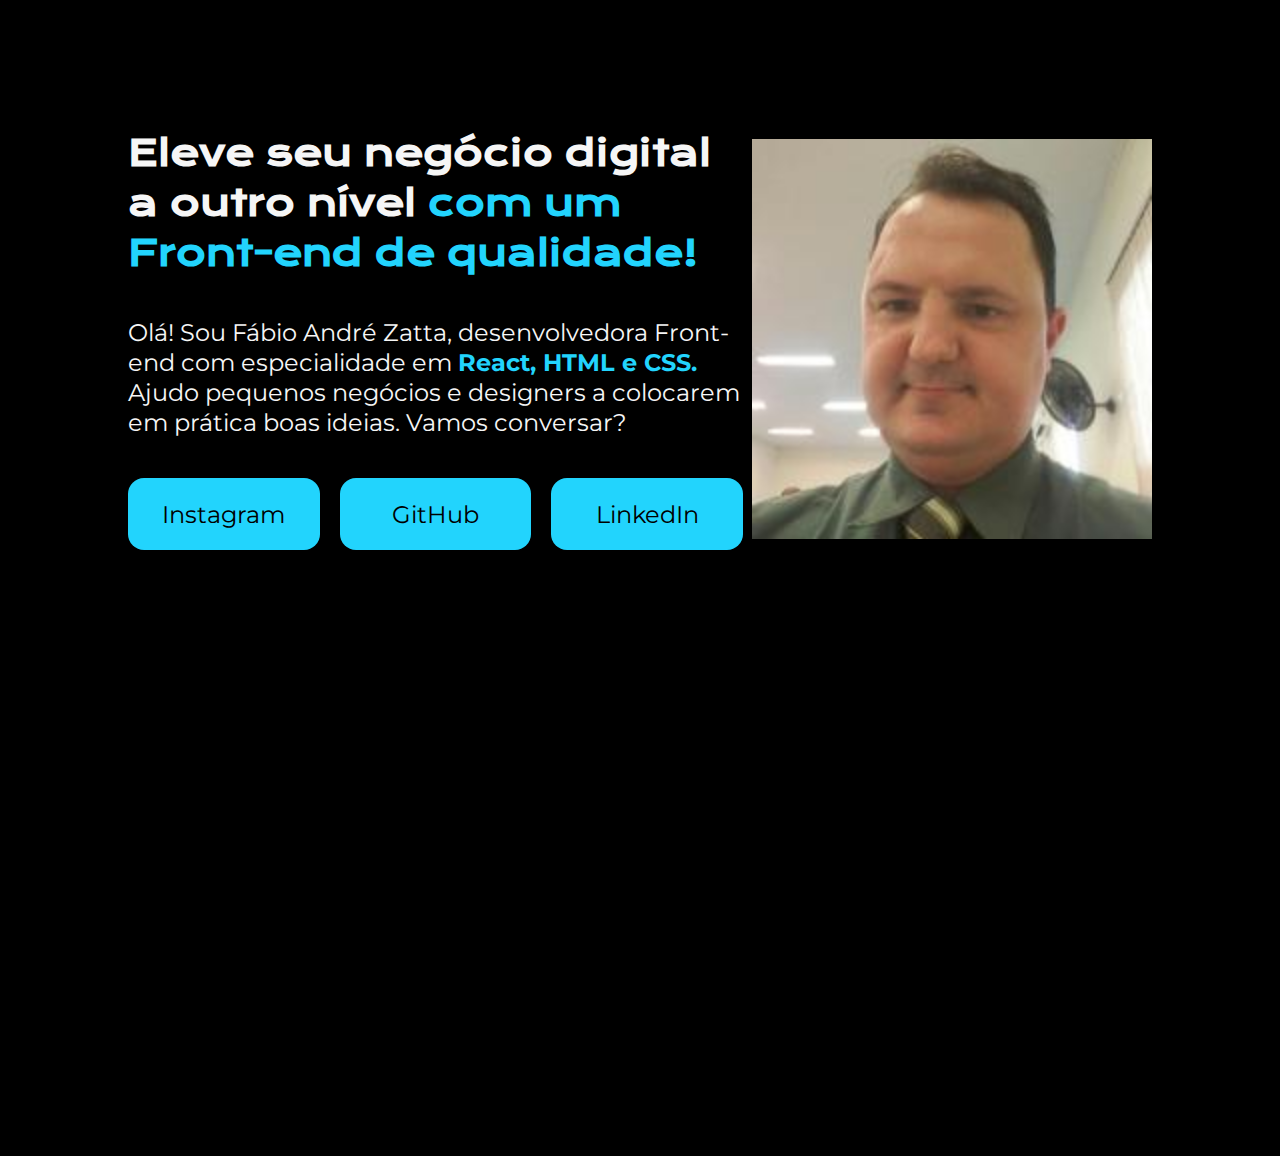
==== index.html @ e59fb410 "feito: html e css do prjeto parte 1" ====
<!DOCTYPE html>
<html lang="pt-BR">
<head>
    <link rel="preconnect" href="https://fonts.googleapis.com">
    <link rel="preconnect" href="https://fonts.gstatic.com" crossorigin>
    
    <meta charset="UTF-8">
    <meta name="viewport" content="width=device-width, initial-scale=1.0">
   
    <link href="https://fonts.googleapis.com/css2?family=Krona+One&display=swap" rel="stylesheet">
    <link href="https://fonts.googleapis.com/css2?family=Montserrat&display=swap" rel="stylesheet">
    <link rel="stylesheet" href="style.css">
    
    <title>Portifólio</title>
</head>
<body>
    <header></header>
    <main class="apresentacao">
       <section class="apresentacao__conteudo">
            <h1 class="apresentacao__conteudo__titulo">Eleve seu negócio digital a outro nível <strong class="titulo-destaque">com um Front-end de qualidade!</strong> </h1>
            <p class="apresentacao__conteudo__texto">Olá! Sou Fábio André Zatta, desenvolvedora Front-end com especialidade em <strong class="titulo-destaque">React, HTML e CSS.</strong> Ajudo pequenos negócios e designers a colocarem em prática boas ideias. Vamos conversar?</p>
            <div class="apresentacao__links">
                <a class="apresentacao__links__link"  href="https://www.instagram.com/dr._fabio_zatta/" target="_blank" rel="noopener noreferrer">
                    Instagram
                </a>
                <a class="apresentacao__links__link"  href="https://github.com/fisiofaz" target="_blank" rel="noopener noreferrer">
                    GitHub
                </a>            
                <a class="apresentacao__links__link"  href="https://www.linkedin.com/in/fabiozatta-dweb/" target="_blank" rel="noopener noreferrer">
                    LinkedIn
                </a>
            </div>
       </section> 
       <img class="image" src="./images/minha_imagem.jpg" alt="a imagem de fábio andré zatta" srcset="">
    </main>   
    <footer></footer>    
</body>
</html>
---- style.css ----
* {
    padding: 0;
    margin: 0;
    box-sizing: border-box;    
}

:root {
    font-size: 62.5%;
    --color-main: #000;
    --color-text-primary: #22D4FD;
    --color-text-secondary: #F6F6F6;
    --color-button-text: #000;
    --color-button: #22D4FD;
}


body {
    background-color: var(--color-main);
    color: var(--color-text-secondary);
    height: 100vh;
    margin: 10%;
}

.apresentacao {
    display: flex;
    justify-content: space-between;
    align-items: center;
}

.apresentacao__conteudo{
    width: 61.5rem;
    display: flex;
    flex-direction: column;
    gap: 4rem;
}

.apresentacao__conteudo__titulo{
    font-size: 3.6rem;
    font-family: 'Krona One', sans-serif;
    line-height: 5rem;
}

.apresentacao__conteudo__texto{
    font-size: 2.4rem;
    font-family: 'Montserrat', sans-serif;
    line-height: 3rem;
}

.titulo-destaque {
    color: var(--color-text-primary);
}

.apresentacao__links{
    display: flex;
    justify-content: space-between;
    gap: 2rem;
}

.apresentacao__links__link {
    background-color:  var(--color-button);
    width: 28rem;
    text-align: center;
    border-radius: 1.6rem;
    font-size: 2.4rem;
    padding: 2.15rem 0;
    text-decoration: none;
    color: var(--color-button-text);
    font-family: 'Montserrat', sans-serif;
}

.image {
    width: 40rem;
    height: 80%;
    object-fit: cover;
}
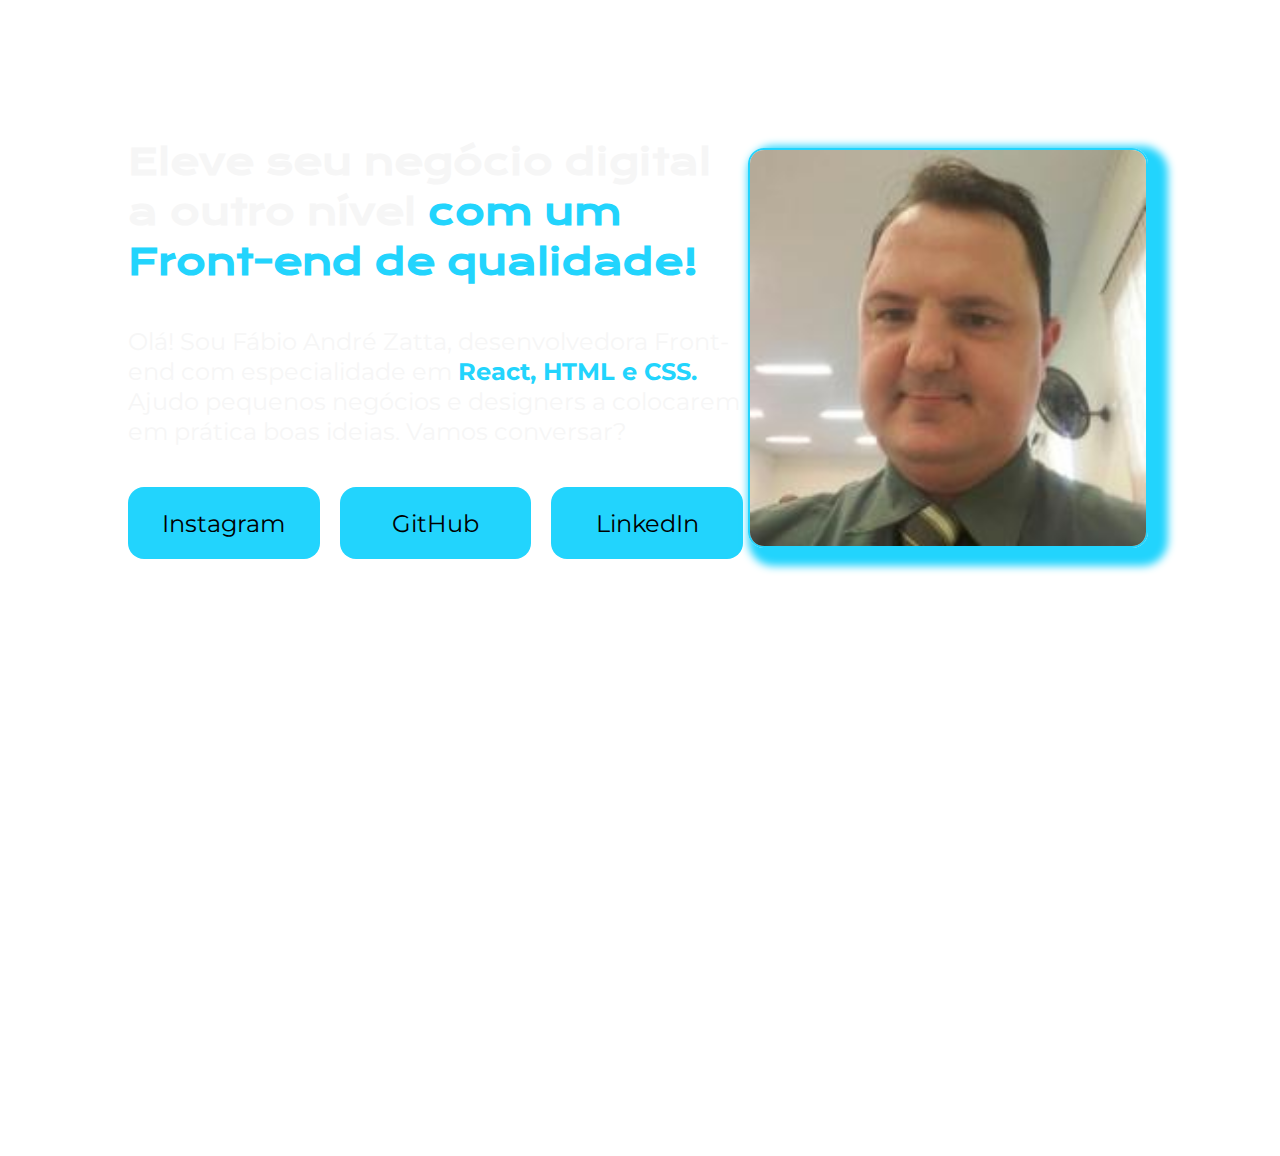
==== commit e66f75c3: "Add files via upload" ====
--- a/index.html
+++ b/index.html
@@ -1,38 +1,38 @@
-<!DOCTYPE html>
-<html lang="pt-BR">
-<head>
-    <link rel="preconnect" href="https://fonts.googleapis.com">
-    <link rel="preconnect" href="https://fonts.gstatic.com" crossorigin>
-    
-    <meta charset="UTF-8">
-    <meta name="viewport" content="width=device-width, initial-scale=1.0">
-   
-    <link href="https://fonts.googleapis.com/css2?family=Krona+One&display=swap" rel="stylesheet">
-    <link href="https://fonts.googleapis.com/css2?family=Montserrat&display=swap" rel="stylesheet">
-    <link rel="stylesheet" href="style.css">
-    
-    <title>Portifólio</title>
-</head>
-<body>
-    <header></header>
-    <main class="apresentacao">
-       <section class="apresentacao__conteudo">
-            <h1 class="apresentacao__conteudo__titulo">Eleve seu negócio digital a outro nível <strong class="titulo-destaque">com um Front-end de qualidade!</strong> </h1>
-            <p class="apresentacao__conteudo__texto">Olá! Sou Fábio André Zatta, desenvolvedora Front-end com especialidade em <strong class="titulo-destaque">React, HTML e CSS.</strong> Ajudo pequenos negócios e designers a colocarem em prática boas ideias. Vamos conversar?</p>
-            <div class="apresentacao__links">
-                <a class="apresentacao__links__link"  href="https://www.instagram.com/dr._fabio_zatta/" target="_blank" rel="noopener noreferrer">
-                    Instagram
-                </a>
-                <a class="apresentacao__links__link"  href="https://github.com/fisiofaz" target="_blank" rel="noopener noreferrer">
-                    GitHub
-                </a>            
-                <a class="apresentacao__links__link"  href="https://www.linkedin.com/in/fabiozatta-dweb/" target="_blank" rel="noopener noreferrer">
-                    LinkedIn
-                </a>
-            </div>
-       </section> 
-       <img class="image" src="./images/minha_imagem.jpg" alt="a imagem de fábio andré zatta" srcset="">
-    </main>   
-    <footer></footer>    
-</body>
+<!DOCTYPE html>
+<html lang="pt-BR">
+<head>
+    <link rel="preconnect" href="https://fonts.googleapis.com">
+    <link rel="preconnect" href="https://fonts.gstatic.com" crossorigin>
+    
+    <meta charset="UTF-8">
+    <meta name="viewport" content="width=device-width, initial-scale=1.0">
+   
+    <link href="https://fonts.googleapis.com/css2?family=Krona+One&display=swap" rel="stylesheet">
+    <link href="https://fonts.googleapis.com/css2?family=Montserrat&display=swap" rel="stylesheet">
+    <link rel="stylesheet" href="style.css">
+    
+    <title>Portifólio</title>
+</head>
+<body>
+    <header></header>
+    <main class="apresentacao">
+       <section class="apresentacao__conteudo">
+            <h1 class="apresentacao__conteudo__titulo">Eleve seu negócio digital a outro nível <strong class="titulo-destaque">com um Front-end de qualidade!</strong> </h1>
+            <p class="apresentacao__conteudo__texto">Olá! Sou Fábio André Zatta, desenvolvedora Front-end com especialidade em <strong class="titulo-destaque">React, HTML e CSS.</strong> Ajudo pequenos negócios e designers a colocarem em prática boas ideias. Vamos conversar?</p>
+            <div class="apresentacao__links">
+                <a class="apresentacao__links__link"  href="https://www.instagram.com/dr._fabio_zatta/" target="_blank" rel="noopener noreferrer">
+                    Instagram
+                </a>
+                <a class="apresentacao__links__link"  href="https://github.com/fisiofaz" target="_blank" rel="noopener noreferrer">
+                    GitHub
+                </a>            
+                <a class="apresentacao__links__link"  href="https://www.linkedin.com/in/fabiozatta-dweb/" target="_blank" rel="noopener noreferrer">
+                    LinkedIn
+                </a>
+            </div>
+       </section> 
+       <img class="image" src="./images/minha_imagem.jpg" alt="a imagem de fábio andré zatta" srcset="">
+    </main>   
+    <footer></footer>    
+</body>
 </html>--- a/style.css
+++ b/style.css
@@ -1,75 +1,91 @@
-* {
-    padding: 0;
-    margin: 0;
-    box-sizing: border-box;    
-}
-
-:root {
-    font-size: 62.5%;
-    --color-main: #000;
-    --color-text-primary: #22D4FD;
-    --color-text-secondary: #F6F6F6;
-    --color-button-text: #000;
-    --color-button: #22D4FD;
-}
-
-
-body {
-    background-color: var(--color-main);
-    color: var(--color-text-secondary);
-    height: 100vh;
-    margin: 10%;
-}
-
-.apresentacao {
-    display: flex;
-    justify-content: space-between;
-    align-items: center;
-}
-
-.apresentacao__conteudo{
-    width: 61.5rem;
-    display: flex;
-    flex-direction: column;
-    gap: 4rem;
-}
-
-.apresentacao__conteudo__titulo{
-    font-size: 3.6rem;
-    font-family: 'Krona One', sans-serif;
-    line-height: 5rem;
-}
-
-.apresentacao__conteudo__texto{
-    font-size: 2.4rem;
-    font-family: 'Montserrat', sans-serif;
-    line-height: 3rem;
-}
-
-.titulo-destaque {
-    color: var(--color-text-primary);
-}
-
-.apresentacao__links{
-    display: flex;
-    justify-content: space-between;
-    gap: 2rem;
-}
-
-.apresentacao__links__link {
-    background-color:  var(--color-button);
-    width: 28rem;
-    text-align: center;
-    border-radius: 1.6rem;
-    font-size: 2.4rem;
-    padding: 2.15rem 0;
-    text-decoration: none;
-    color: var(--color-button-text);
-    font-family: 'Montserrat', sans-serif;
-}
-
-.image {
-    width: 40rem;
-    height: 80%;
-    object-fit: cover;
-}
+* {
+    padding: 0;
+    margin: 0;
+    box-sizing: border-box;    
+}
+
+:root {
+    font-size: 62.5%;
+    --color-main: #000;
+    --color-text-primary: #22D4FD;
+    --color-text-secondary: #F6F6F6;
+    --color-button-text: #000;
+    --color-button: #22D4FD;
+}
+
+
+body {
+    background-image: url("./images/pngtree-laptop-that-looks-like-its-glowing-in-the-dark-picture-image_2743711.jpg");
+    background-repeat: no-repeat;
+    background-size: cover;   
+    color: var(--color-text-secondary);
+    height: 100vh;
+    margin: 10%;
+}
+
+.apresentacao {
+    display: flex;
+    justify-content: space-between;
+    align-items: center;
+}
+
+.apresentacao__conteudo{
+    width: 61.5rem;
+    display: flex;
+    flex-direction: column;
+    gap: 4rem;
+}
+
+.apresentacao__conteudo__titulo{
+    font-size: 3.6rem;
+    font-family: 'Krona One', sans-serif;
+    line-height: 5rem;
+}
+
+.apresentacao__conteudo__texto{
+    font-size: 2.4rem;
+    font-family: 'Montserrat', sans-serif;
+    line-height: 3rem;
+}
+
+.titulo-destaque {
+    color: var(--color-text-primary);
+}
+
+.apresentacao__links{
+    display: flex;
+    justify-content: space-between;
+    gap: 2rem;
+}
+
+.apresentacao__links__link {
+    background-color:  var(--color-button);
+    width: 28rem;
+    text-align: center;
+    border-radius: 1.6rem;
+    font-size: 2.4rem;
+    padding: 2.15rem 0;
+    text-decoration: none;
+    color: var(--color-button-text);
+    font-family: 'Montserrat', sans-serif;
+}
+
+.apresentacao__links__link:hover {
+    background-color: var(--color-button-text);
+    color: var(--color-button);
+    text-decoration: none;
+    transition: .5s  ease-in-out all;
+    border: 2px solid #22D4FD;
+}
+
+.image {
+    width: 40rem;
+    height: 80%;
+    object-fit: cover;
+    border-radius: 1.6rem;
+    margin: auto;
+    margin-top: 2rem;
+    margin-bottom: 2rem;
+    border: 2px solid #22D4FD;
+    box-shadow: 10px 8px 8px 10px var(--color-button);
+}
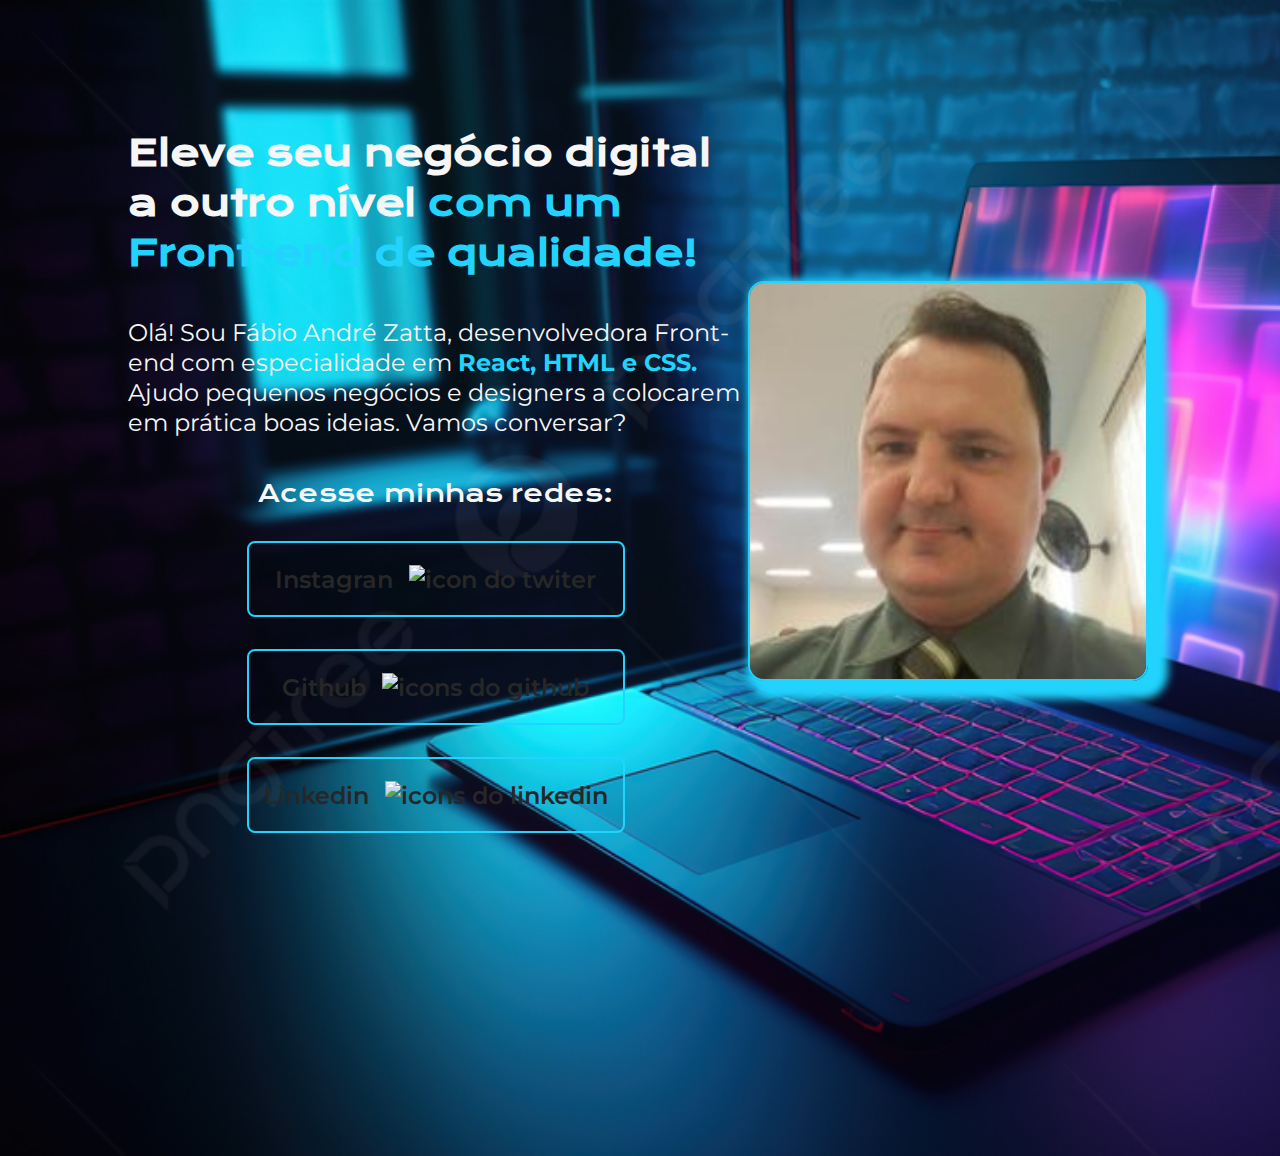
==== commit b0f124b1: "Add files via upload" ====
--- a/index.html
+++ b/index.html
@@ -20,14 +20,18 @@
             <h1 class="apresentacao__conteudo__titulo">Eleve seu negócio digital a outro nível <strong class="titulo-destaque">com um Front-end de qualidade!</strong> </h1>
             <p class="apresentacao__conteudo__texto">Olá! Sou Fábio André Zatta, desenvolvedora Front-end com especialidade em <strong class="titulo-destaque">React, HTML e CSS.</strong> Ajudo pequenos negócios e designers a colocarem em prática boas ideias. Vamos conversar?</p>
             <div class="apresentacao__links">
+                <h2 class="apresentacao__links__subtitulo">Acesse minhas redes:</h2>
                 <a class="apresentacao__links__link"  href="https://www.instagram.com/dr._fabio_zatta/" target="_blank" rel="noopener noreferrer">
-                    Instagram
+                    Instagran
+                    <img src="./images/instagram.png" alt="icon do twiter">
                 </a>
                 <a class="apresentacao__links__link"  href="https://github.com/fisiofaz" target="_blank" rel="noopener noreferrer">
-                    GitHub
+                    Github
+                    <img src="./images/github.png" alt="icons do github">    
                 </a>            
                 <a class="apresentacao__links__link"  href="https://www.linkedin.com/in/fabiozatta-dweb/" target="_blank" rel="noopener noreferrer">
-                    LinkedIn
+                    Linkedin
+                    <img src="./images/linkedin.png" alt="icons do linkedin">
                 </a>
             </div>
        </section> 
--- a/style.css
+++ b/style.css
@@ -9,7 +9,7 @@
     --color-main: #000;
     --color-text-primary: #22D4FD;
     --color-text-secondary: #F6F6F6;
-    --color-button-text: #000;
+    --color-button-text: #272727;
     --color-button: #22D4FD;
 }
 
@@ -54,16 +54,29 @@
 
 .apresentacao__links{
     display: flex;
+    flex-direction: column;
     justify-content: space-between;
-    gap: 2rem;
+    align-items: center;
+    gap: 3.2rem;
+}
+
+.apresentacao__links__subtitulo{
+    font-family:'Krona One', sans-serif;
+    font-weight: 400;
+    font-size: 2.4rem;
 }
 
 .apresentacao__links__link {
-    background-color:  var(--color-button);
-    width: 28rem;
+    display: flex; 
+    align-items: center; 
+    justify-content: center; 
+    gap: 1.6rem; 
+    border: 2px solid var(--color-button);
+    width: 37.8rem;
     text-align: center;
-    border-radius: 1.6rem;
+    border-radius: .8rem;
     font-size: 2.4rem;
+    font-weight: 600;
     padding: 2.15rem 0;
     text-decoration: none;
     color: var(--color-button-text);
@@ -75,7 +88,6 @@
     color: var(--color-button);
     text-decoration: none;
     transition: .5s  ease-in-out all;
-    border: 2px solid #22D4FD;
 }
 
 .image {
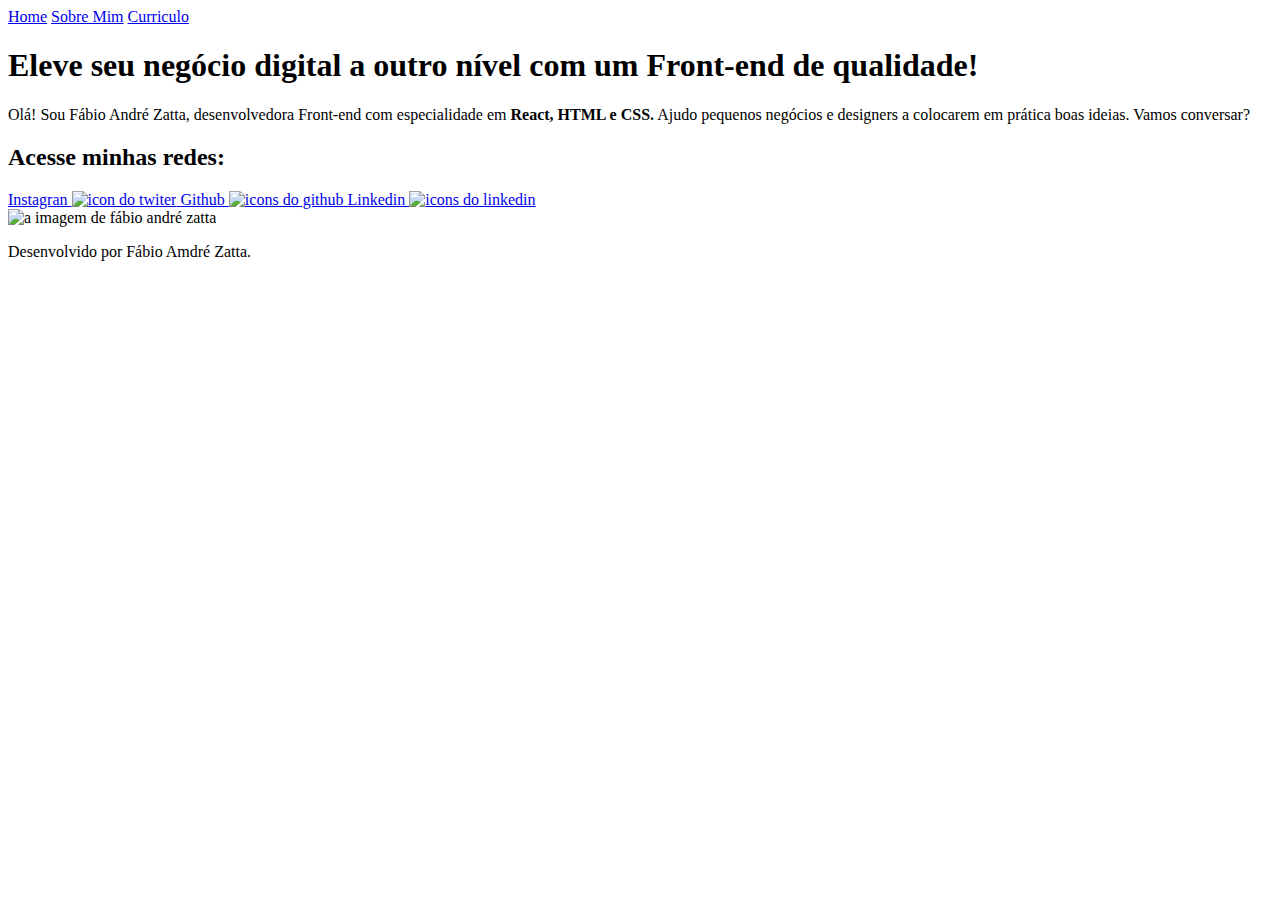
==== commit 5adccb80: "Add files via upload" ====
--- a/index.html
+++ b/index.html
@@ -9,12 +9,19 @@
    
     <link href="https://fonts.googleapis.com/css2?family=Krona+One&display=swap" rel="stylesheet">
     <link href="https://fonts.googleapis.com/css2?family=Montserrat&display=swap" rel="stylesheet">
-    <link rel="stylesheet" href="style.css">
+    
+    <link rel="stylesheet" href="./assets/styles/style.css">
     
     <title>Portifólio</title>
 </head>
 <body>
-    <header></header>
+    <header  class="cabecalho">
+        <nav class="cabecalho__menu">
+            <a class="cabecalho__menu__link" href="./index.html">Home</a>
+            <a class="cabecalho__menu__link" href="./about.html">Sobre Mim</a>
+            <a class="cabecalho__menu__link" href="./currículo.html">Curriculo</a>
+        </nav>
+    </header>
     <main class="apresentacao">
        <section class="apresentacao__conteudo">
             <h1 class="apresentacao__conteudo__titulo">Eleve seu negócio digital a outro nível <strong class="titulo-destaque">com um Front-end de qualidade!</strong> </h1>
@@ -23,20 +30,22 @@
                 <h2 class="apresentacao__links__subtitulo">Acesse minhas redes:</h2>
                 <a class="apresentacao__links__link"  href="https://www.instagram.com/dr._fabio_zatta/" target="_blank" rel="noopener noreferrer">
                     Instagran
-                    <img src="./images/instagram.png" alt="icon do twiter">
+                    <img src="./assets/images/instagram.png" alt="icon do twiter">
                 </a>
                 <a class="apresentacao__links__link"  href="https://github.com/fisiofaz" target="_blank" rel="noopener noreferrer">
                     Github
-                    <img src="./images/github.png" alt="icons do github">    
+                    <img src="./assets/images/github.png" alt="icons do github">    
                 </a>            
                 <a class="apresentacao__links__link"  href="https://www.linkedin.com/in/fabiozatta-dweb/" target="_blank" rel="noopener noreferrer">
                     Linkedin
-                    <img src="./images/linkedin.png" alt="icons do linkedin">
+                    <img src="./assets/images/linkedin.png" alt="icons do linkedin">
                 </a>
             </div>
        </section> 
-       <img class="image" src="./images/minha_imagem.jpg" alt="a imagem de fábio andré zatta" srcset="">
+       <img class="image" src="./assets/images/minha_imagem.jpg" alt="a imagem de fábio andré zatta" srcset="">
     </main>   
-    <footer></footer>    
+    <footer class="rodape">
+        <p>Desenvolvido por Fábio Amdré Zatta.</p>        
+    </footer>    
 </body>
 </html>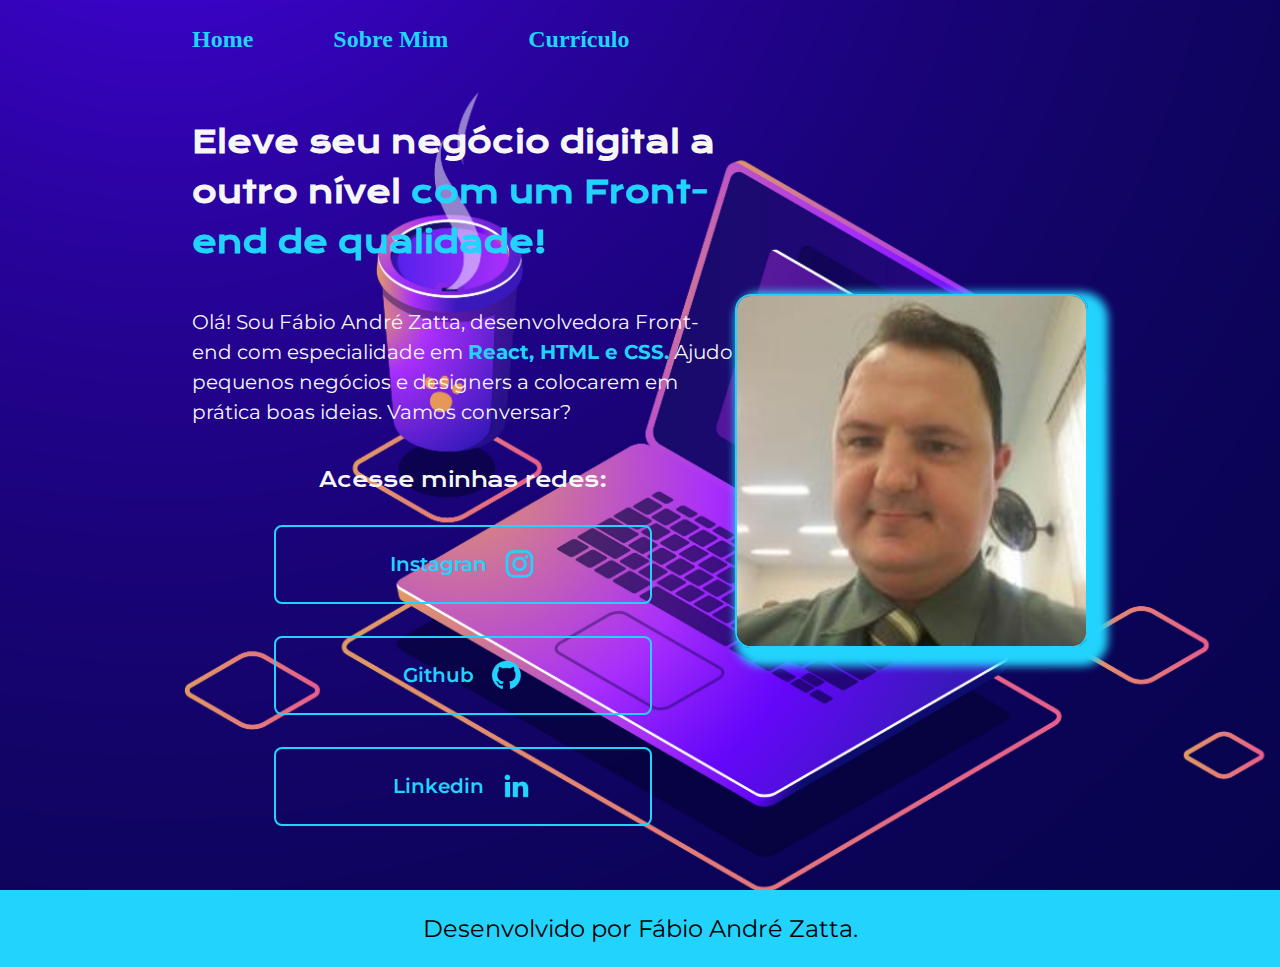
==== commit d87c89b9: "adicionais" ====
--- a/index.html
+++ b/index.html
@@ -19,7 +19,7 @@
         <nav class="cabecalho__menu">
             <a class="cabecalho__menu__link" href="./index.html">Home</a>
             <a class="cabecalho__menu__link" href="./about.html">Sobre Mim</a>
-            <a class="cabecalho__menu__link" href="./currículo.html">Curriculo</a>
+            <a class="cabecalho__menu__link" href="./curriculo.html">Currículo</a>
         </nav>
     </header>
     <main class="apresentacao">
@@ -45,7 +45,7 @@
        <img class="image" src="./assets/images/minha_imagem.jpg" alt="a imagem de fábio andré zatta" srcset="">
     </main>   
     <footer class="rodape">
-        <p>Desenvolvido por Fábio Amdré Zatta.</p>        
+        <p>Desenvolvido por Fábio André Zatta.</p>        
     </footer>    
 </body>
 </html>--- a/assets/styles/style.css
+++ b/assets/styles/style.css
@@ -0,0 +1,138 @@
+* {
+    padding: 0;
+    margin: 0;
+    box-sizing: border-box;    
+}
+
+:root {
+    font-size: 62.5%;
+    --color-main: #000;
+    --color-text-primary: #22D4FD;
+    --color-text-secondary: #F6F6F6;
+    --color-button-text: #272727;
+    --color-button: #22D4FD;
+
+    --fonte-primaria: 'Krona One', sans-serif;
+    --font-secundaria: 'Montserrat', sans-serif;
+}
+
+
+body {
+    background-image: url("../images/imagem\ de\ fundo.jpg");
+    background-repeat: no-repeat;
+    background-size: cover;  
+    color: var(--color-text-secondary);
+}
+
+.cabecalho {
+    padding: 2% 0% 0% 15%;
+}
+
+.cabecalho__menu {
+    display: flex;
+    gap: 8rem;
+}
+
+.cabecalho__menu__link {
+    font-family: var(--color-text-secondary);
+    font-size: 2.4rem;
+    font-weight: 600;
+    color: var(--color-text-primary);
+    text-decoration: none;
+}
+
+.apresentacao {
+    display: flex;
+    justify-content: space-between;
+    align-items: center;
+    padding: 5% 15%;
+}
+
+.apresentacao__conteudo{
+    width: 61.5rem;
+    display: flex;
+    flex-direction: column;
+    gap: 4rem;
+}
+
+.apresentacao__conteudo__titulo{
+    font-size: 3rem;
+    font-family: var(--fonte-primaria);
+    line-height: 5rem;
+}
+
+.apresentacao__conteudo__texto{
+    font-size: 2rem;
+    font-family: var(--font-secundaria);
+    line-height: 3rem;
+}
+
+.titulo-destaque {
+    color: var(--color-text-primary);
+}
+
+.apresentacao__links{
+    display: flex;
+    flex-direction: column;
+    justify-content: space-between;
+    align-items: center;
+    gap: 3.2rem;
+}
+
+.apresentacao__links__subtitulo{
+    font-family: var(--fonte-primaria);
+    font-weight: 400;
+    font-size: 2rem;
+}
+
+.apresentacao__links__link {
+    display: flex; 
+    align-items: center; 
+    justify-content: center; 
+    gap: 1.6rem; 
+    border: 2px solid var(--color-button);
+    width: 37.8rem;
+    text-align: center;
+    border-radius: .8rem;
+    font-size: 2rem;
+    font-weight: 600;
+    padding: 2.15rem 0;
+    text-decoration: none;
+    color: var(--color-button);
+    font-family: var(--font-secundaria);
+}
+
+.apresentacao__links__link:hover {
+    background-color: var(--color-button-text);
+    color: var(--color-text-secondary);
+    text-decoration: none;
+    transition: .5s  ease-in-out all;
+}
+
+.image {
+    width: 40rem;
+    height: 80%;
+    object-fit: cover;
+    border-radius: 1.6rem;
+    margin: auto;
+    margin-top: 2rem;
+    margin-bottom: 2rem;
+    border: 2px solid #22D4FD;
+    box-shadow: 10px 8px 8px 10px var(--color-button);
+}
+
+.rodape {
+    width: 100%;
+    padding: 2.4rem;
+    color: #000000;
+    background-color: #22D4FD;
+    text-align: center;
+    font-family: var(--font-secundaria);
+    font-size: 24px;
+}
+
+
+.apresentacao__conteudo__texto a{
+    text-decoration: none;
+    color: #22D4FD;
+}
